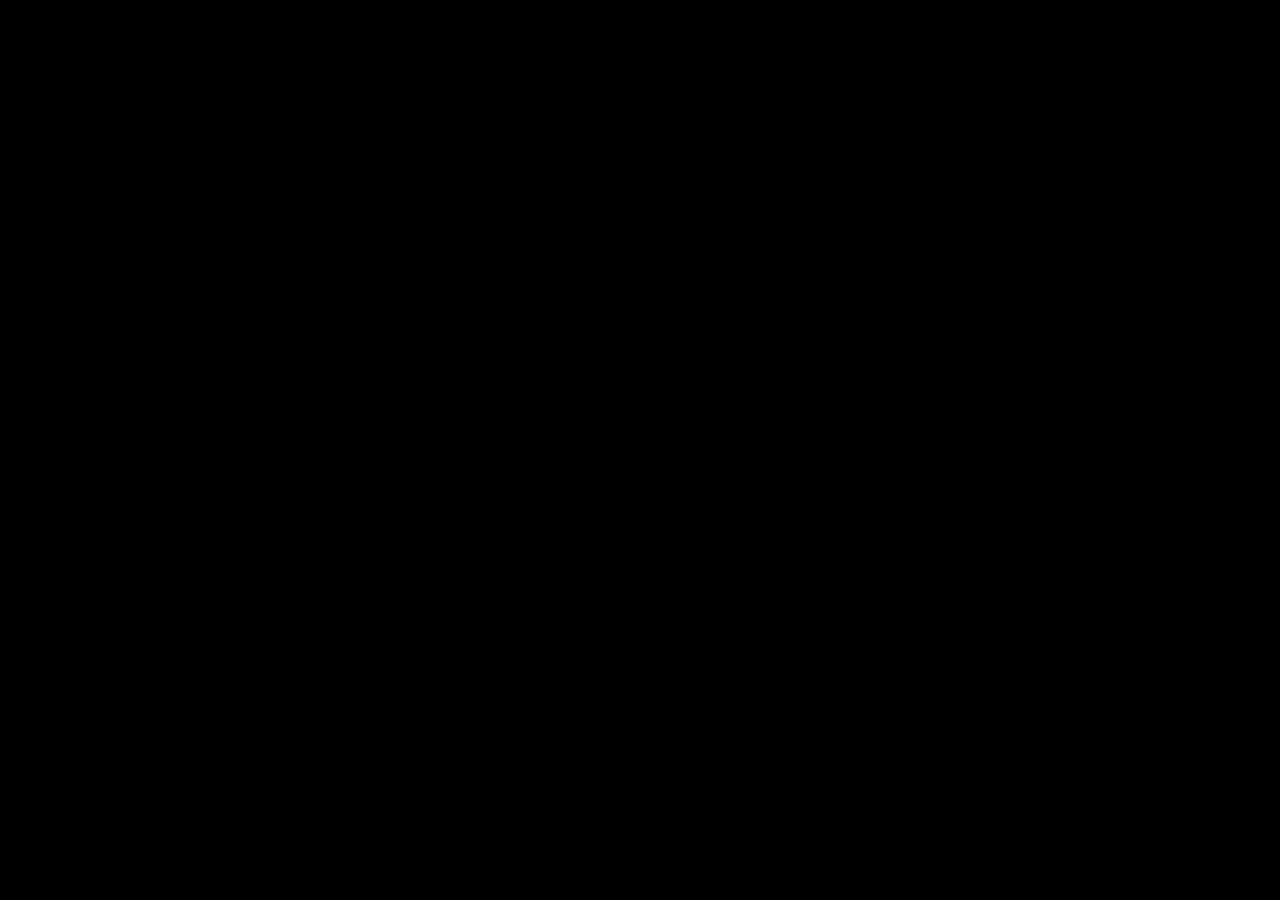
==== single.html @ d351bce9 "reboot of codebase + design adjustements" ====
<!DOCTYPE html>
<html lang="en">
<head>
    <meta charset="UTF-8">
    <meta http-equiv="X-UA-Compatible" content="IE=edge">
    <meta name="viewport" content="width=device-width, initial-scale=1.0">
    <title>Static starter</title>
    <link rel="stylesheet" href="styles/app.css">
</head>
<body>
    <main>
      
    </main>
    <script src="js/index.js"></script>
</body>
</html>
---- styles/app.css ----
/* http://meyerweb.com/eric/tools/css/reset/ 
   v2.0 | 20110126
   License: none (public domain)
*/
@import url("https://fonts.googleapis.com/css2?family=Inter:wght@200;300;400&display=swap");
html, body, div, span, applet, object, iframe,
h1, h2, h3, h4, h5, h6, p, blockquote, pre,
a, abbr, acronym, address, big, cite, code,
del, dfn, em, img, ins, kbd, q, s, samp,
small, strike, strong, sub, sup, tt, var,
b, u, i, center,
dl, dt, dd, ol, ul, li,
fieldset, form, label, legend,
table, caption, tbody, tfoot, thead, tr, th, td,
article, aside, canvas, details, embed,
figure, figcaption, footer, header, hgroup,
menu, nav, output, ruby, section, summary,
time, mark, audio, video {
  margin: 0;
  padding: 0;
  border: 0;
  font-size: 100%;
  font: inherit;
  vertical-align: baseline;
}

/* HTML5 display-role reset for older browsers */
article, aside, details, figcaption, figure,
footer, header, hgroup, menu, nav, section {
  display: block;
}

body {
  line-height: 1;
}

ol, ul {
  list-style: none;
}

blockquote, q {
  quotes: none;
}

blockquote:before, blockquote:after,
q:before, q:after {
  content: "";
  content: none;
}

table {
  border-collapse: collapse;
  border-spacing: 0;
}

/* Breakpoints */
@font-face {
  font-family: "sporting_grotesquenormal";
  src: url("../../fonts/SportingGrotesque/sporting_grotesque_normal-webfont.woff2") format("woff2"), url("../../fonts/SportingGrotesque/sporting_grotesque_normal-webfont.woff") format("woff");
  font-weight: normal;
  font-style: normal;
}
@font-face {
  font-family: "sk-modernist";
  src: url("../../fonts/modernist/sk-modernist-regular-webfont.woff2") format("woff2"), url("../../fonts/modernist/sk-modernist-regular-webfont.woff") format("woff");
  font-weight: normal;
  font-style: normal;
}
h1, h2, h3, h4, h5, h6 {
  font-family: var(--text-headings);
}

h1 {
  margin-top: var(--spacer-xxl);
  margin-bottom: var(--spacer-xl);
  font-size: var(--font-size-2xl);
}

h2 {
  margin-top: var(--spacer-xl);
  margin-bottom: var(--spacer-xl);
  font-size: var(--font-size-xl);
}

h3 {
  margin-top: var(--spacer-xl);
  margin-bottom: var(--spacer-xl);
  font-size: var(--font-size-large);
}

@media (min-width: 640px) {
  h1 {
    margin-top: var(--spacer-xxl);
    margin-bottom: var(--spacer-xl);
    font-size: var(--font-size-3xl);
  }
  h2 {
    margin-top: var(--spacer-xl);
    margin-bottom: var(--spacer-xl);
    font-size: var(--font-size-2xl);
  }
  h3 {
    margin-top: var(--spacer-xl);
    margin-bottom: var(--spacer-xl);
    font-size: var(--font-size-xl);
  }
}
:root {
  --color-primary: #000;
  --color-secondary: #fff;
  --color-accent: #f53c20;
  --color-bg: var(--color-primary);
  --color-on-bg: var(--color-secondary);
  --color-success: #00d13c;
  --color-alert: #FE1B00;
  --color-warning: #ffcd29;
  /* Fonts */
  /* https://typescale.com/ */
  --font-size-small: 12px;
  --font-size-regular: 1rem;
  --font-size-large: 1.5rem;
  --font-size-xl: 2.25rem;
  --font-size-2xl: 3.375rem;
  --font-size-3xl: 5.063rem;
  --font-size-4xl: 7.594rem;
  --font-family-sans: "Inter";
  --font-family-serif: "Zodiak-Regular";
  --font-family-mono: "disket_monoregular";
  --text-body: var(--font-family-sans);
  --text-headings: var(--font-family-sans);
  --spacer-xs: 40px;
  --spacer-sm: 50px;
  --spacer-regular: 80px;
  --spacer-large: 100px;
  --spacer-xl: 120px;
  --spacer-xxl: 200px;
}
@media (max-width: 640px) {
  :root {
    --spacer-xs: 20px;
    --spacer-sm: 30px;
    --spacer-regular: 40px;
    --spacer-large: 100px;
    --spacer-xl: 60px;
    --spacer-xxl: 120px ;
  }
}

html, body {
  width: 100%;
  height: auto;
  padding: 0;
  margin: 0;
  box-sizing: border-box;
  color: var(--color-on-bg);
  background-color: var(--color-bg);
  scroll-behavior: smooth;
  font-family: var(--font-family-sans);
  letter-spacing: -0.8px;
}

main {
  margin: 0 var(--spacer-xs);
}

@media (min-width: 640px) {
  main {
    margin: 0 var(--spacer-large);
  }
}
header {
  background: rgba(0, 0, 0, 0.5);
  box-shadow: 0 4px 30px rgba(0, 0, 0, 0.1);
  backdrop-filter: blur(7px);
  -webkit-backdrop-filter: blur(7px);
  position: -webkit-sticky;
  position: sticky;
  top: 0;
  z-index: 99;
  padding: 48px var(--spacer-xs) 0 var(--spacer-xs);
}
@media (min-width: 640px) {
  header {
    padding: 48px var(--spacer-large) 0 var(--spacer-large);
  }
}

header a, button {
  color: var(--color-on-bg);
  text-decoration: none;
  font-size: var(--font-size-regular);
}

header nav {
  display: flex;
  justify-content: space-between;
  align-items: center;
  padding: 20px 0;
  border-top: solid 1.5px var(--color-on-bg);
  border-bottom: solid 1.5px var(--color-on-bg);
}

.navigation {
  display: none;
}

#menu {
  display: block;
  background-color: transparent;
  border: none;
  color: var(--color-on-bg);
}

.mobile-menu {
  outline: red solid 1px;
  position: fixed;
  top: 0;
  left: 0;
  width: 100%;
  height: 100%;
  z-index: 999;
  display: flex;
  flex-direction: column;
  justify-content: space-between;
  align-items: flex-start;
  background: rgba(0, 0, 0, 0.9);
  box-shadow: 0 4px 30px rgba(0, 0, 0, 0.1);
  backdrop-filter: blur(7px);
  -webkit-backdrop-filter: blur(7px);
  outline: greenyellow solid 1px;
}
.mobile-menu header {
  width: 100%;
  display: flex;
  justify-content: space-between;
  outline: red solid 1px;
  padding: var(--spacer-xs) 0;
}
.mobile-menu header button {
  background-color: transparent;
  border: none;
  color: var(--color-on-bg);
}
.mobile-menu footer {
  width: 100%;
  margin: 0;
  display: flex;
  flex-direction: column;
}
.mobile-menu footer a {
  font-size: var(--font-size-xl);
  margin: 24px 0;
}

.mobile-menu li {
  display: inline-block;
  margin: var(--spacer-xs) 0;
  padding-bottom: 24px;
  border-bottom: var(--color-on-bg) solid 1px;
  width: 100%;
}

.mobile-menu li a {
  color: var(--color-on-bg);
  text-decoration: none;
  font-size: var(--font-size-2xl);
}

@media (min-width: 640px) {
  #menu {
    display: none;
  }
  .navigation {
    display: flex;
  }
  header nav ul {
    display: flex;
  }
  header nav li {
    margin: 0 10px;
  }
  header nav li:last-of-type {
    margin-right: 0;
  }
}
.archive__list {
  column-fill: initial;
  column-count: 1;
  column-gap: 40px;
}

.archive__item {
  margin-bottom: var(--spacer-regular);
}

.archive__item img {
  width: 100%;
  border-radius: 1rem;
}

.archive__item h3 {
  margin: var(--spacer-xs) 0 20px 0;
  font-size: var(--font-size-xl);
}

.archive__item .subtitle {
  opacity: 0.7;
  font-size: var(--font-size-large);
  max-width: 80%;
  line-height: var(--font-size-large);
}

@media (min-width: 640px) {
  .archive__list {
    column-fill: initial;
    column-count: 2;
    column-gap: 40px;
  }
  .archive__item.offset {
    padding-top: var(--spacer-regular);
  }
  .see-more {
    display: flex;
    justify-content: center;
    align-items: center;
    margin: var(--spacer-xl) 0;
  }
  .see-more a {
    font-size: var(--font-size-xl);
    color: var(--color-on-bg);
    text-decoration: underline;
    text-decoration-style: wavy;
    text-decoration-color: var(--color-accent);
    text-decoration-skip-ink: none;
  }
}
@media (max-width: 640px) {
  .intro p, span {
    font-size: var(--font-size-large);
    margin: 24px var(--spacer-sm) 24px 0;
  }
  .intro__contact {
    display: none;
  }
  .intro img {
    width: 100%;
    border-radius: 1rem;
  }
  .skills__item {
    display: flex;
    flex-direction: column;
    margin: var(--spacer-sm) 0;
  }
  .skills__description h4 {
    border-bottom: var(--color-on-bg) 1px solid;
    padding: 24px 0;
    margin-bottom: var(--spacer-sm);
    text-transform: uppercase;
  }
  .skills__description p {
    font-size: var(--font-size-large);
  }
  .skills__list {
    margin: var(--spacer-sm) 0;
  }
  .skills__list h4 {
    display: none;
  }
  .skills__list li {
    margin: 10px 0;
  }
}
@media (min-width: 640px) {
  .intro {
    display: flex;
    justify-content: space-between;
    align-items: flex-start;
  }
  .intro > div p {
    font-size: var(--font-size-xl);
    max-width: 785px;
    margin: 24px var(--spacer-sm) 24px 0;
  }
  .intro__contact {
    width: 1000px;
    margin: var(--spacer-xs) var(--spacer-sm) 24px 0;
    display: flex;
    flex-direction: column;
  }
  .intro__contact span {
    width: 1000px !important;
    font-size: var(--font-size-xl);
    margin: 24px var(--spacer-sm) 0 0;
  }
  .intro img {
    display: none;
  }
  .skills {
    margin: var(--spacer-xl) 0;
  }
  .skills__item {
    display: flex;
    justify-content: space-between;
    align-items: flex-start;
    margin: var(--spacer-large) 0;
  }
  .skills__description {
    width: 100%;
    margin-right: var(--spacer-sm);
  }
  .skills__description h4 {
    border-bottom: var(--color-on-bg) 1px solid;
    padding: 24px 0;
    margin-bottom: var(--spacer-sm);
    text-transform: uppercase;
    font-size: var(--font-size-small);
    font-weight: 300;
  }
  .skills__description p {
    font-size: var(--font-size-xl);
    max-width: 600px;
  }
  .skills__list {
    width: 30%;
  }
  .skills__list h4 {
    border-bottom: var(--color-on-bg) 1px solid;
    padding: 24px 0;
    margin-bottom: var(--spacer-sm);
    text-transform: uppercase;
    font-size: var(--font-size-small);
    font-weight: 300;
  }
  .skills__list li {
    margin: 10px 0;
    opacity: 0.7;
    font-size: var(--font-size-regular);
  }
}
@media (min-width: 1536px) {
  .intro img {
    width: auto;
    border-radius: 1rem;
    transform: rotate(5deg);
    display: block;
  }
}
footer {
  margin: 48px var(--spacer-xs) 0 var(--spacer-xs);
  border-top: solid 1px var(--color-on-bg);
}

.footer__links {
  display: flex;
  justify-content: space-between;
  flex-direction: column;
  align-items: flex-start;
  margin: var(--spacer-xs) 0;
}
.footer__links a, .footer__links ul li {
  font-size: var(--font-size-large);
  text-decoration-color: var(--color-accent);
  color: var(--color-on-bg);
}
.footer__links ul li {
  text-align: right;
  margin: 10px 0;
}

.footer__links a:first-child {
  font-size: var(--font-size-large);
  margin-bottom: var(--spacer-xs);
}

.footer__links ul li {
  text-align: left;
}

.footer__labels {
  display: none;
}

@media (min-width: 640px) {
  footer {
    margin: var(--spacer-large) 0;
    border-top: none;
  }
}
@media (min-width: 640px) and (min-width: 640px) {
  footer {
    padding: 48px var(--spacer-large) 0 var(--spacer-large);
  }
}
@media (min-width: 640px) {
  .footer__labels {
    display: flex;
    justify-content: space-between;
    align-items: center;
    border-bottom: solid 1px var(--color-on-bg);
    padding: 24px 0;
  }
  .footer__labels span {
    text-transform: uppercase;
    font-size: var(--font-size-small);
    font-weight: 300;
  }
}
@media (min-width: 640px) {
  .footer__links {
    display: flex;
    flex-direction: row;
    justify-content: space-between;
    align-items: flex-start;
    margin: var(--spacer-xs) 0;
  }
  .footer__links a, .footer__links ul li {
    font-size: var(--font-size-xl);
    text-decoration: underline;
    text-decoration-color: var(--color-accent);
    color: var(--color-on-bg);
  }
  .footer__links ul li {
    text-align: right;
    margin: 10px 0;
  }
}
@media (min-width: 640px) {
  .footer__links a:first-child {
    font-size: var(--font-size-xl);
    margin-bottom: 0;
  }
}
.link {
  color: var(--color-accent);
}

/*# sourceMappingURL=app.css.map */
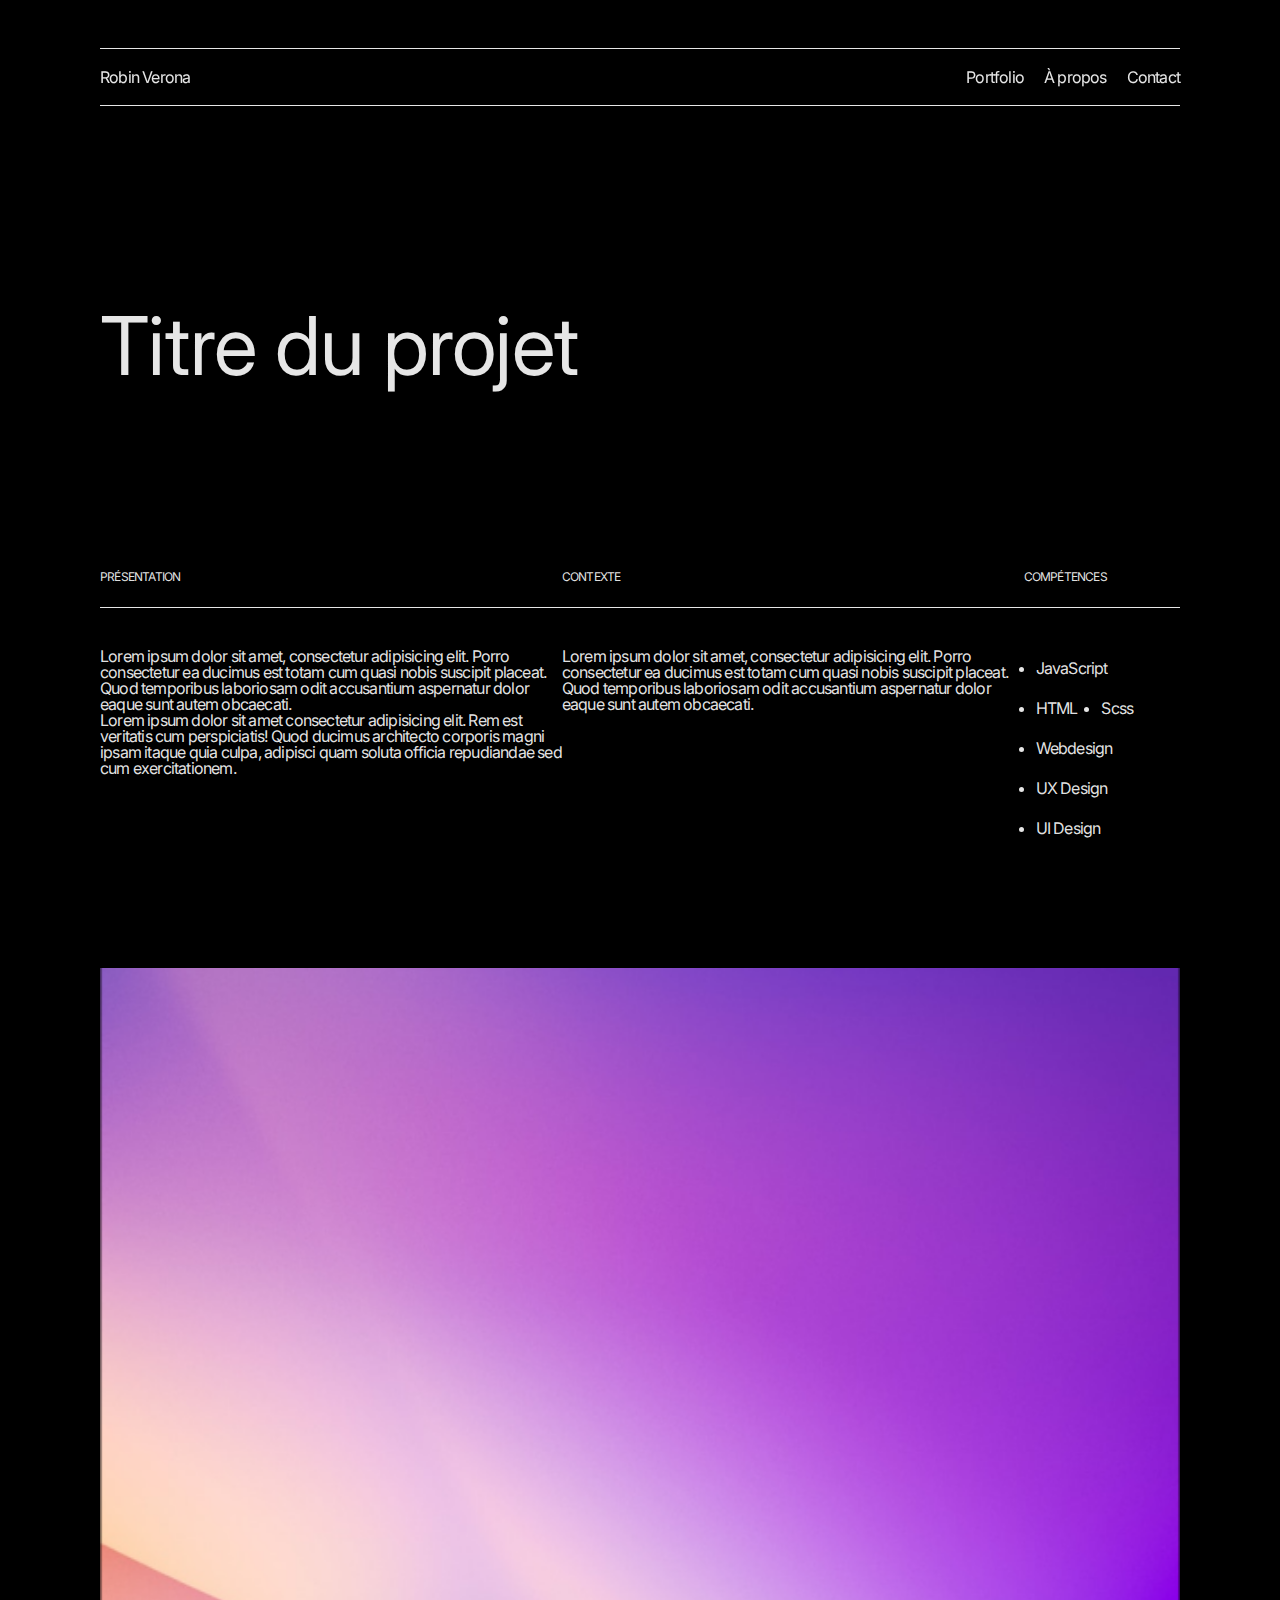
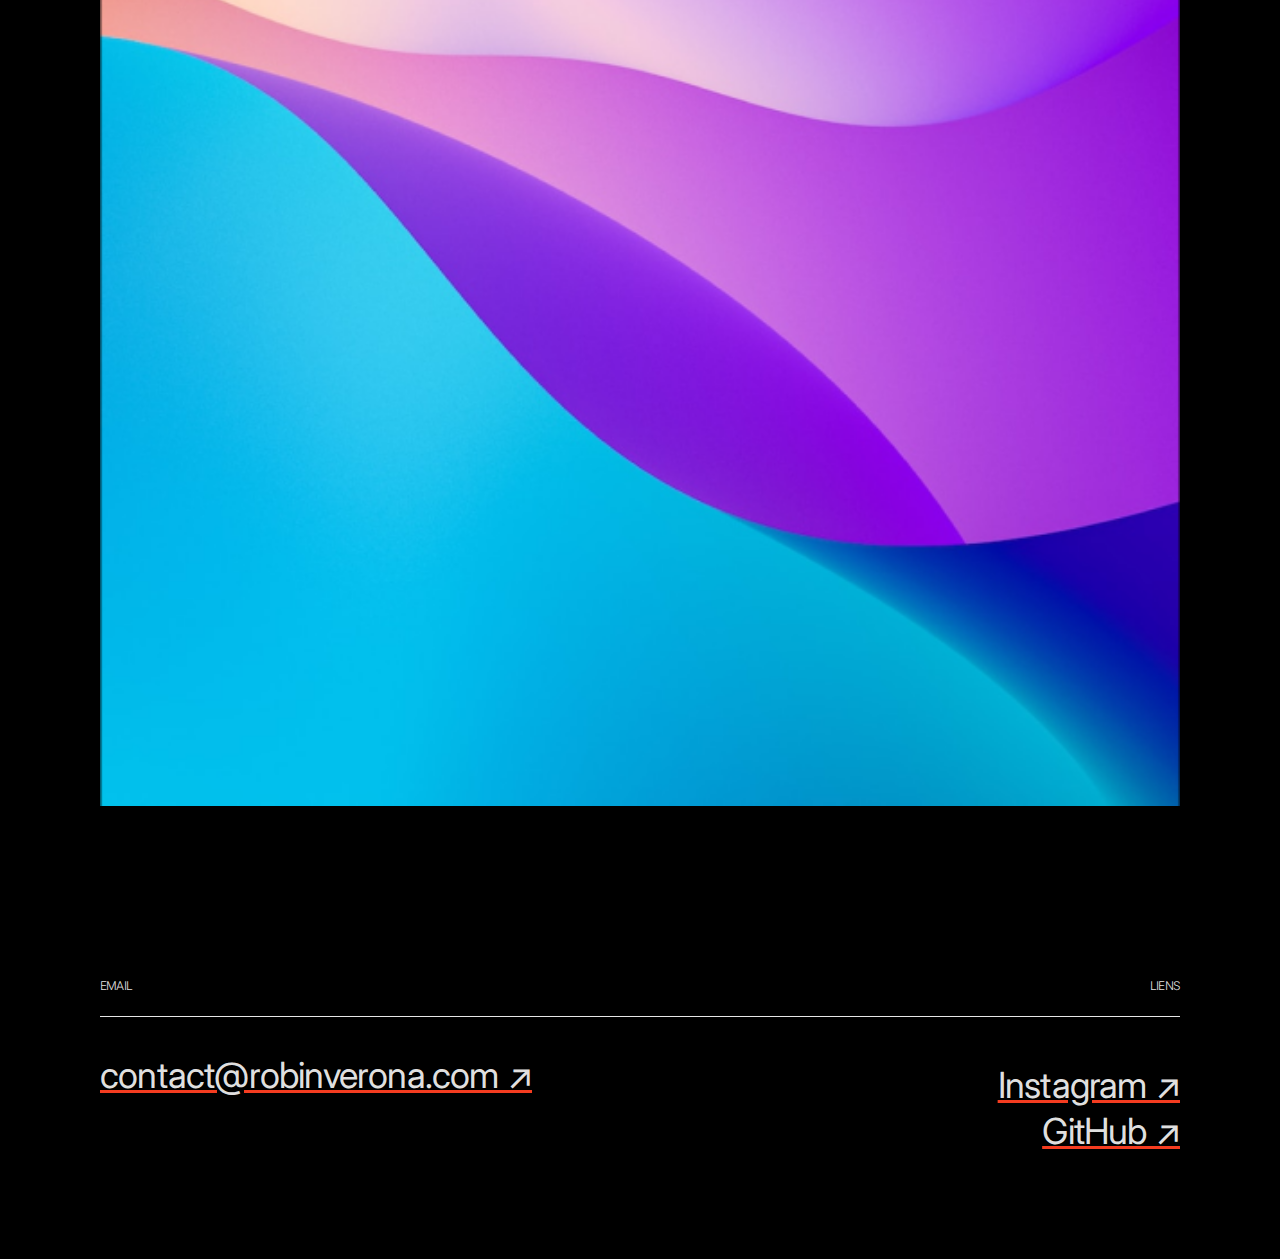
==== commit 00ddc881: "add single page + css" ====
--- a/single.html
+++ b/single.html
@@ -8,9 +8,70 @@
     <link rel="stylesheet" href="styles/app.css">
 </head>
 <body>
-    <main>
-      
+    <header>
+        <nav>
+            <a href="" class="brand">Robin Verona</a>
+            <ul class="navigation">
+                <li>
+                    <a href="./index.html">Portfolio</a>
+                </li>
+                <li>
+                    <a href="./about.html">À propos</a>
+                </li>
+                <li>
+                    <a href="#contact">Contact</a>
+                </li>
+            </ul>
+            <button id="menu">Menu</button>
+        </nav>
+    </header>
+    <main id="single">
+        <h1>Titre du projet</h1>
+        <div class="single__infos">
+            <div class="infos">
+                <h4>Présentation</h4>
+                <p>Lorem ipsum dolor sit amet, consectetur adipisicing elit. Porro consectetur ea ducimus est totam cum quasi nobis suscipit placeat. Quod temporibus laboriosam odit accusantium aspernatur dolor eaque sunt autem obcaecati.</p>
+                <p>Lorem ipsum dolor sit amet consectetur adipisicing elit. Rem est veritatis cum perspiciatis! Quod ducimus architecto corporis magni ipsam itaque quia culpa, adipisci quam soluta officia repudiandae sed cum exercitationem.</p>
+            </div>
+            <div class="infos">
+                <h4>CONTEXTE</h4>
+                <p>Lorem ipsum dolor sit amet, consectetur adipisicing elit. Porro consectetur ea ducimus est totam cum quasi nobis suscipit placeat. Quod temporibus laboriosam odit accusantium aspernatur dolor eaque sunt autem obcaecati.</p>
+            </div>
+            <div class="infos">
+                <h4>Compétences</h4>
+                
+                <ul>
+                    <li>JavaScript</li>
+                    <li>HTML</li>
+                    <li>Scss</li>
+                    <li>Webdesign</li>
+                    <li>UX Design</li>
+                    <li>UI Design</li>
+                </ul>
+            </div>
+        </div>
+        <img src="./images/placeholder.png" alt="">
     </main>
+    <footer id="contact">
+        <div class="footer__labels">
+            <span>email</span>
+            <span>liens</span>
+        </div>
+        <div class="footer__links">
+            <a class="link" href="">contact@robinverona.com &#8599;</a>
+            <ul>
+                <li>
+                    <a class="link" href="">Instagram &#8599;</a>
+                </li>
+                <li>
+                    <a class="link" href="">GitHub &#8599;</a>
+                </li>
+                <!-- <li>
+                    <a href="">Behance &#8599;</a>
+                </li> -->
+            </ul>
+        </div>
+    </footer>
     <script src="js/index.js"></script>
 </body>
 </html>--- a/styles/app.css
+++ b/styles/app.css
@@ -107,7 +107,7 @@
 }
 :root {
   --color-primary: #000;
-  --color-secondary: #fff;
+  --color-secondary: rgba(255, 255, 255, 0.9);
   --color-accent: #f53c20;
   --color-bg: var(--color-primary);
   --color-on-bg: var(--color-secondary);
@@ -189,6 +189,10 @@
   color: var(--color-on-bg);
   text-decoration: none;
   font-size: var(--font-size-regular);
+  transition: opacity 0.5s ease;
+}
+header a:hover, button:hover {
+  opacity: 0.5;
 }
 
 header nav {
@@ -298,6 +302,11 @@
   border-radius: 1rem;
 }
 
+.archive__item a {
+  color: var(--color-on-bg);
+  text-decoration: none;
+}
+
 .archive__item h3 {
   margin: var(--spacer-xs) 0 20px 0;
   font-size: var(--font-size-xl);
@@ -530,6 +539,39 @@
     margin-bottom: 0;
   }
 }
+.single__infos {
+  display: flex;
+  justify-content: space-between;
+  align-items: flex-start;
+  margin: var(--spacer-xl) 0;
+}
+
+.infos {
+  max-width: 500px;
+}
+
+.infos h4 {
+  font-size: var(--font-size-small);
+  padding: 24px 0;
+  border-bottom: solid 1px var(--color-on-bg);
+  margin: var(--spacer-xs) 0;
+  text-transform: uppercase;
+}
+
+.infos ul {
+  display: flex;
+  list-style: disc;
+  flex-wrap: wrap;
+}
+
+.infos ul li {
+  margin: 12px;
+}
+
+#single img {
+  width: 100%;
+}
+
 .link {
   color: var(--color-accent);
 }
